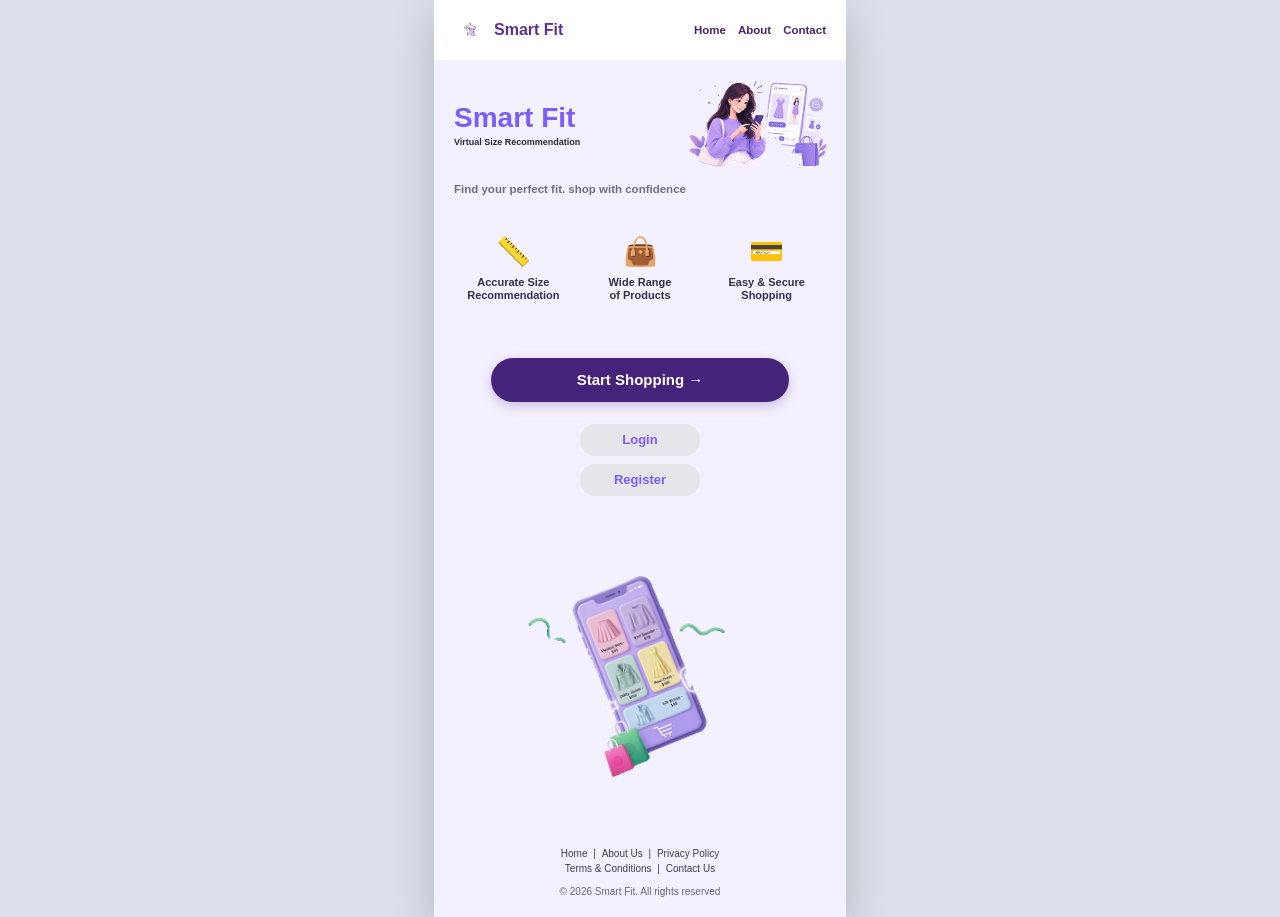
==== index.html @ e6cdc6d8 "Initial commit for SmartFit project with smart size recommendation" ====
<!DOCTYPE html>
<html lang="en">
<head>
    <meta charset="UTF-8">
    <meta name="viewport" content="width=device-width, initial-scale=1.0">
    <title>Smart Fit - Virtual Size Recommendation</title>
    <link rel="stylesheet" href="style.css">
</head>
<body>

    <div class="mobile-container">
        <!-- Top White Navbar -->
        <header class="navbar">
            <div class="logo-area">
                <img src="images/navbar.png" alt="Smart Fit Logo" class="nav-logo">
                <span class="brand-name">Smart Fit</span>
            </div>
            <nav class="nav-links">
                <a href="#">Home</a>
                <a href="#">About</a>
                <a href="#">Contact</a>
            </nav>
        </header>

        <!-- Main Content Area -->
        <main class="main-content">
            <!-- Hero Section -->
            <section class="hero-section">
                <div class="hero-top">
                    <div class="hero-text">
                        <h1>Smart Fit</h1>
                        <h2>Virtual Size Recommendation</h2>
                    </div>
                    <div class="hero-illustration">
                        <img src="images/hero.png" alt="Smart Fit Illustration" class="illustration-img">
                    </div>
                </div>
                <p class="hero-tagline">Find your perfect fit. shop with confidence</p>
            </section>

            <!-- Features / Icons Section -->
            <section class="features-section">
                <div class="feature-item">
                    <div class="feature-icon">📏</div>
                    <p>Accurate Size<br>Recommendation</p>
                </div>
                <div class="feature-item">
                    <div class="feature-icon">👜</div>
                    <p>Wide Range<br>of Products</p>
                </div>
                <div class="feature-item">
                    <div class="feature-icon">💳</div>
                    <p>Easy & Secure<br>Shopping</p>
                </div>
            </section>

            <!-- Action Buttons Section -->
            <section class="action-section">
                <button class="btn-primary" onclick="startShopping()">Start Shopping &rarr;</button>
                <div class="auth-buttons-container">
    <a href="login.html" style="text-decoration: none;">
        <button class="btn-secondary">Login</button>
    </a>
    <a href="register.html" style="text-decoration: none;">
        <button class="btn-secondary">Register</button>
    </a>
</div>
            </section>

            <div class="bottom-banner">
                <img src="images/banner.png" alt="Fashion Showcase" class="bottom-banner-img">
            </div>

        </main>

        <!-- Footer Links & Copyright -->
        <footer class="footer">
            <div class="footer-links">
                <a href="#">Home</a> | 
                <a href="#">About Us</a> | 
                <a href="#">Privacy Policy</a> <br>
                <a href="#">Terms & Conditions</a> | 
                <a href="#">Contact Us</a>
            </div>
            <p class="copyright">&copy; 2026 Smart Fit. All rights reserved</p>
        </footer>
    </div>

</body>
</html>
---- style.css ----
/* General Reset */
* {
    box-sizing: border-box;
    margin: 0;
    padding: 0;
}

body {
    background-color: #dce0ea;
    font-family: 'Segoe UI', Roboto, Helvetica, Arial, sans-serif;
    display: flex;
    justify-content: center;
    align-items: center;
    min-height: 100vh;
}

/* Mobile Screen Container (412x917px) */
.mobile-container {
    width: 412px;
    height: 917px;
    background-color: #f4f1ff;
    box-shadow: 0px 15px 40px rgba(0, 0, 0, 0.2);
    display: flex;
    flex-direction: column;
    justify-content: space-between;
    overflow: hidden;
}

/* Top Navbar */
.navbar {
    background-color: #ffffff;
    display: flex;
    justify-content: space-between;
    align-items: center;
    padding: 18px 20px;
    width: 100%;
}

.logo-area {
    display: flex;
    align-items: center;
    gap: 8px;
    flex-shrink: 0;
}

.nav-logo {
    width: 32px;
    height: auto;
    object-fit: contain;
}

.brand-name {
    font-weight: 700;
    color: #5b3296;
    font-size: 16px;
    white-space: nowrap;
}

.nav-links {
    display: flex;
    gap: 12px;
}

.nav-links a {
    text-decoration: none;
    color: #4a2574;
    font-size: 11.5px;
    font-weight: 600;
}

/* Main Content Wrapper */
.main-content {
    padding: 10px 20px;
    display: flex;
    flex-direction: column;
    gap: 15px;
    flex: 1;
    justify-content: flex-start;
}

/* Hero Section */
.hero-section {
    display: flex;
    flex-direction: column;
}

.hero-top {
    display: flex;
    justify-content: space-between;
    align-items: center;
}

.hero-text h1 {
    color: #7c5dfa;
    font-size: 28px;
    font-weight: 800;
    line-height: 1.1;
    margin-bottom: 4px;
}

.hero-text h2 {
    color: #2c2538;
    font-size: 9px;
    font-weight: 700;
}

.illustration-img {
    width: 150px;
    height: auto;
    object-fit: contain;
}

.hero-tagline {
    color: #736a86;
    font-size: 11.5px;
    font-weight: 600;
    margin-top: 3px;
}

/* Features Section */
.features-section {
    display: flex;
    justify-content: space-between;
    text-align: center;
    gap: 8px;
    margin-top: 25px;
}

.feature-item {
    flex: 1;
    display: flex;
    flex-direction: column;
    align-items: center;
    gap: 8px;
}

.feature-icon {
    font-size: 28px;
}

.feature-item p {
    font-size: 11px;
    color: #362e47;
    font-weight: 700;
    line-height: 1.2;
}

/* Action Buttons Section */
.action-section {
    display: flex;
    flex-direction: column;
    align-items: center;
    gap: 12px;
    margin-top: 40px;
}

.btn-primary {
    width: 80%;
    height: 44px;
    background-color: #46237a;
    color: #ffffff;
    border: none;
    border-radius: 25px;
    font-size: 15px;
    font-weight: 700;
    cursor: pointer;
    display: flex;
    justify-content: center;
    align-items: center;
    gap: 8px;
    box-shadow: 0px 4px 12px rgba(70, 35, 122, 0.25);
}

.auth-buttons-container {
    display: flex;
    flex-direction: column; /* Login සහ Register එක යට එක වැටීමට */
    align-items: center;
    gap: 8px;
    width: 100%;
    margin-top: 10px;
}

.btn-secondary {
    width: 120px;
    height: 32px;
    background-color: #e6e5ea;
    color: #7c5dfa;
    border: none;
    border-radius: 16px;
    font-size: 13px;
    font-weight: 700;
    cursor: pointer;
}

/* Bottom Banner Image */
.bottom-banner {
    display: flex;
    justify-content: center;
    align-items: center;
    margin-top: 10px;
    width: 100%;
}

.bottom-banner-img {
    width: 350px;      
    max-height: 300px;  
    object-fit: contain;
    border-radius: 15px; 
    transform: rotate(-2deg);
    transition: transform 0.2s ease;
}

.bottom-banner-img:hover {
    transform: rotate(0deg);
}

/* Footer */
.footer {
    text-align: center;
    padding: 15px 20px 22px 20px;
    display: flex;
    flex-direction: column;
    gap: 10px;
}

.footer-links {
    font-size: 10px;
    color: #433a54;
    line-height: 1.5;
    font-weight: 500;
}

.footer-links a {
    color: #433a54;
    text-decoration: none;
    margin: 0 3px;
}

.copyright {
    color: #6c657a;
    font-size: 10px;
}
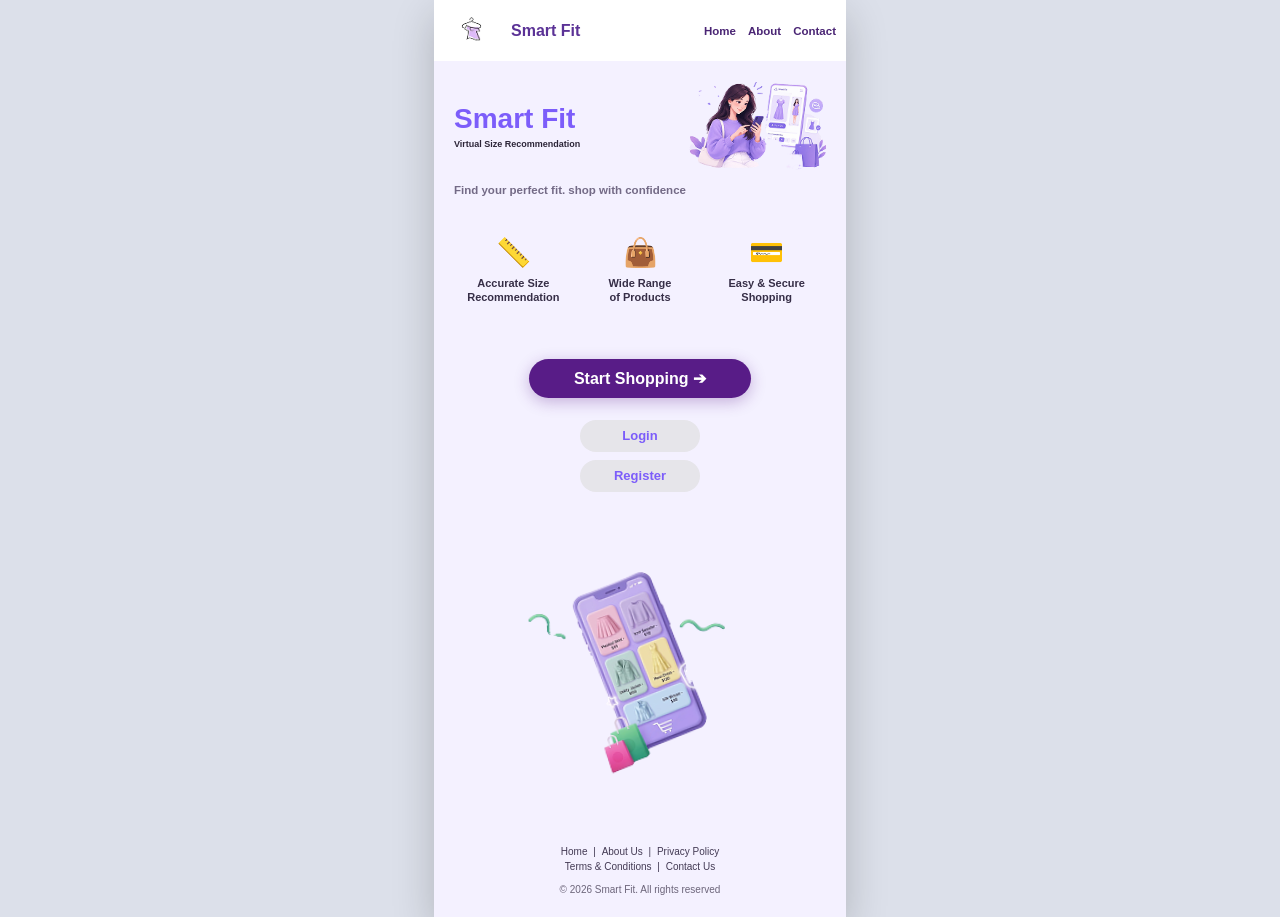
==== commit 5e078356: "Update Start Shopping button design and add redirect to products.html" ====
--- a/index.html
+++ b/index.html
@@ -56,15 +56,17 @@
 
             <!-- Action Buttons Section -->
             <section class="action-section">
-                <button class="btn-primary" onclick="startShopping()">Start Shopping &rarr;</button>
+                <!-- මෙන්න මෙතැනට කලින් තිබුණු ඩිසයින් එකටම හරියන බටන් එක කෙලින්ම දාලා තියෙනවා -->
+                <button onclick="goToShop()" style="background-color: #581c87; color: #ffffff; font-size: 16px; font-weight: 600; padding: 10px 45px; border: none; border-radius: 50px; cursor: pointer; box-shadow: 0 4px 15px rgba(88, 28, 135, 0.3); display: inline-block; text-align: center;">Start Shopping ➔</button>
+                
                 <div class="auth-buttons-container">
-    <a href="login.html" style="text-decoration: none;">
-        <button class="btn-secondary">Login</button>
-    </a>
-    <a href="register.html" style="text-decoration: none;">
-        <button class="btn-secondary">Register</button>
-    </a>
-</div>
+                    <a href="login.html" style="text-decoration: none;">
+                        <button class="btn-secondary">Login</button>
+                    </a>
+                    <a href="register.html" style="text-decoration: none;">
+                        <button class="btn-secondary">Register</button>
+                    </a>
+                </div>
             </section>
 
             <div class="bottom-banner">
@@ -86,5 +88,11 @@
         </footer>
     </div>
 
+    <!-- JavaScript to handle Start Shopping button redirect -->
+    <script>
+        function goToShop() {
+            window.location.href = "products.html";
+        }
+    </script>
 </body>
 </html>
--- a/style.css
+++ b/style.css
@@ -24,6 +24,7 @@
     flex-direction: column;
     justify-content: space-between;
     overflow: hidden;
+    padding: 0; /* mobile-container එකට padding තිබේ නම් එය 0 කිරීමට */
 }
 
 /* Top Navbar */
@@ -32,19 +33,26 @@
     display: flex;
     justify-content: space-between;
     align-items: center;
-    padding: 18px 20px;
+    padding: 10px;px 20px;
     width: 100%;
 }
 
 .logo-area {
     display: flex;
     align-items: center;
-    gap: 8px;
+    gap: 12px;
     flex-shrink: 0;
 }
 
+.logo-area h1, .logo-area span.logo-text, .logo-area a {
+    font-size: 35px; 
+    font-weight: bold;
+    color: #581c87;
+    text-decoration: none;
+}
+
 .nav-logo {
-    width: 32px;
+    width: 55px;
     height: auto;
     object-fit: contain;
 }
